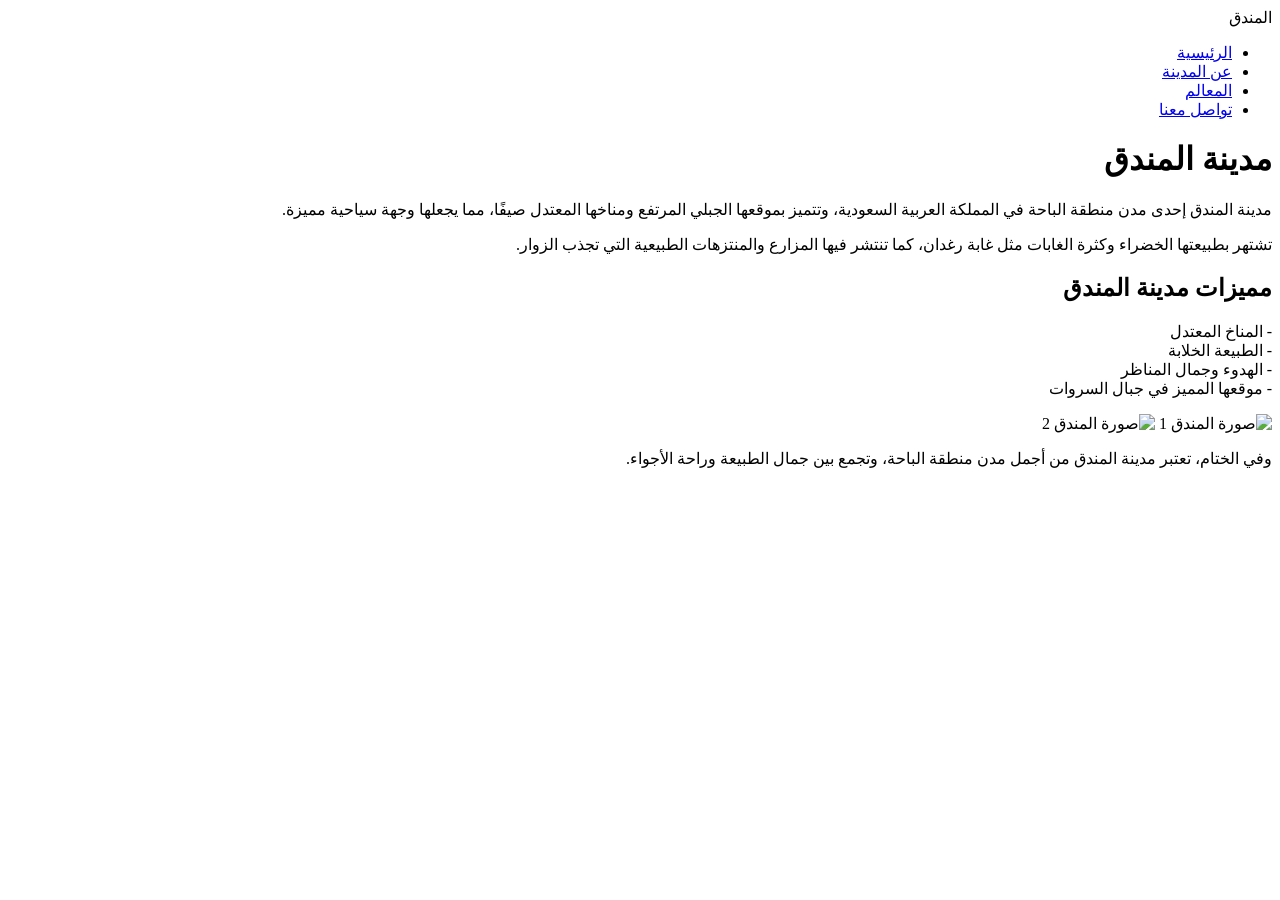
==== index.html @ adf11944 "Create index.html" ====
<!DOCTYPE html>
<html lang="ar" dir="rtl">
<head>
    <meta charset="UTF-8">
    <meta name="viewport" content="width=device-width, initial-scale=1.0">
    <title>السعودية بعيون تقنية</title>
    <link rel="stylesheet" href="style.css">
</head>

<body>

    <nav>
        <div class="logo">المندق</div>
        <ul>
            <li><a href="#main-title">الرئيسية</a></li>
            <li><a href="#features">عن المدينة</a></li>
            <li><a href="#gallery">المعالم</a></li>
            <li><a href="#contact">تواصل معنا</a></li>
        </ul>
        <div class="hamburger" onclick="toggleMenu()">
            <div></div>
            <div></div>
            <div></div>
        </div>
    </nav>

    <h1 id="main-title">مدينة المندق</h1>

    <p class="par">
        مدينة المندق إحدى مدن منطقة الباحة في المملكة العربية السعودية،
        وتتميز بموقعها الجبلي المرتفع ومناخها المعتدل صيفًا،
        مما يجعلها وجهة سياحية مميزة.
    </p>

    <p id="features">
        تشتهر بطبيعتها الخضراء وكثرة الغابات مثل غابة رغدان،
        كما تنتشر فيها المزارع والمنتزهات الطبيعية التي تجذب الزوار.
    </p>

    <h2>مميزات مدينة المندق</h2>

    <p>
        - المناخ المعتدل <br>
        - الطبيعة الخلابة <br>
        - الهدوء وجمال المناظر <br>
        - موقعها المميز في جبال السروات
    </p>

    <div id="gallery" class="gallery">
        <img src="mandaq1.jpg" alt="صورة المندق 1">
        <img src="mandaq2.jpg" alt="صورة المندق 2">
    </div>

    <p id="contact">
        وفي الختام، تعتبر مدينة المندق من أجمل مدن منطقة الباحة،
        وتجمع بين جمال الطبيعة وراحة الأجواء.
    </p>

    <script>
        function toggleMenu() {
            const menu = document.querySelector('nav ul');
            menu.classList.toggle('show');
        }
    </script>
</body>
</html>
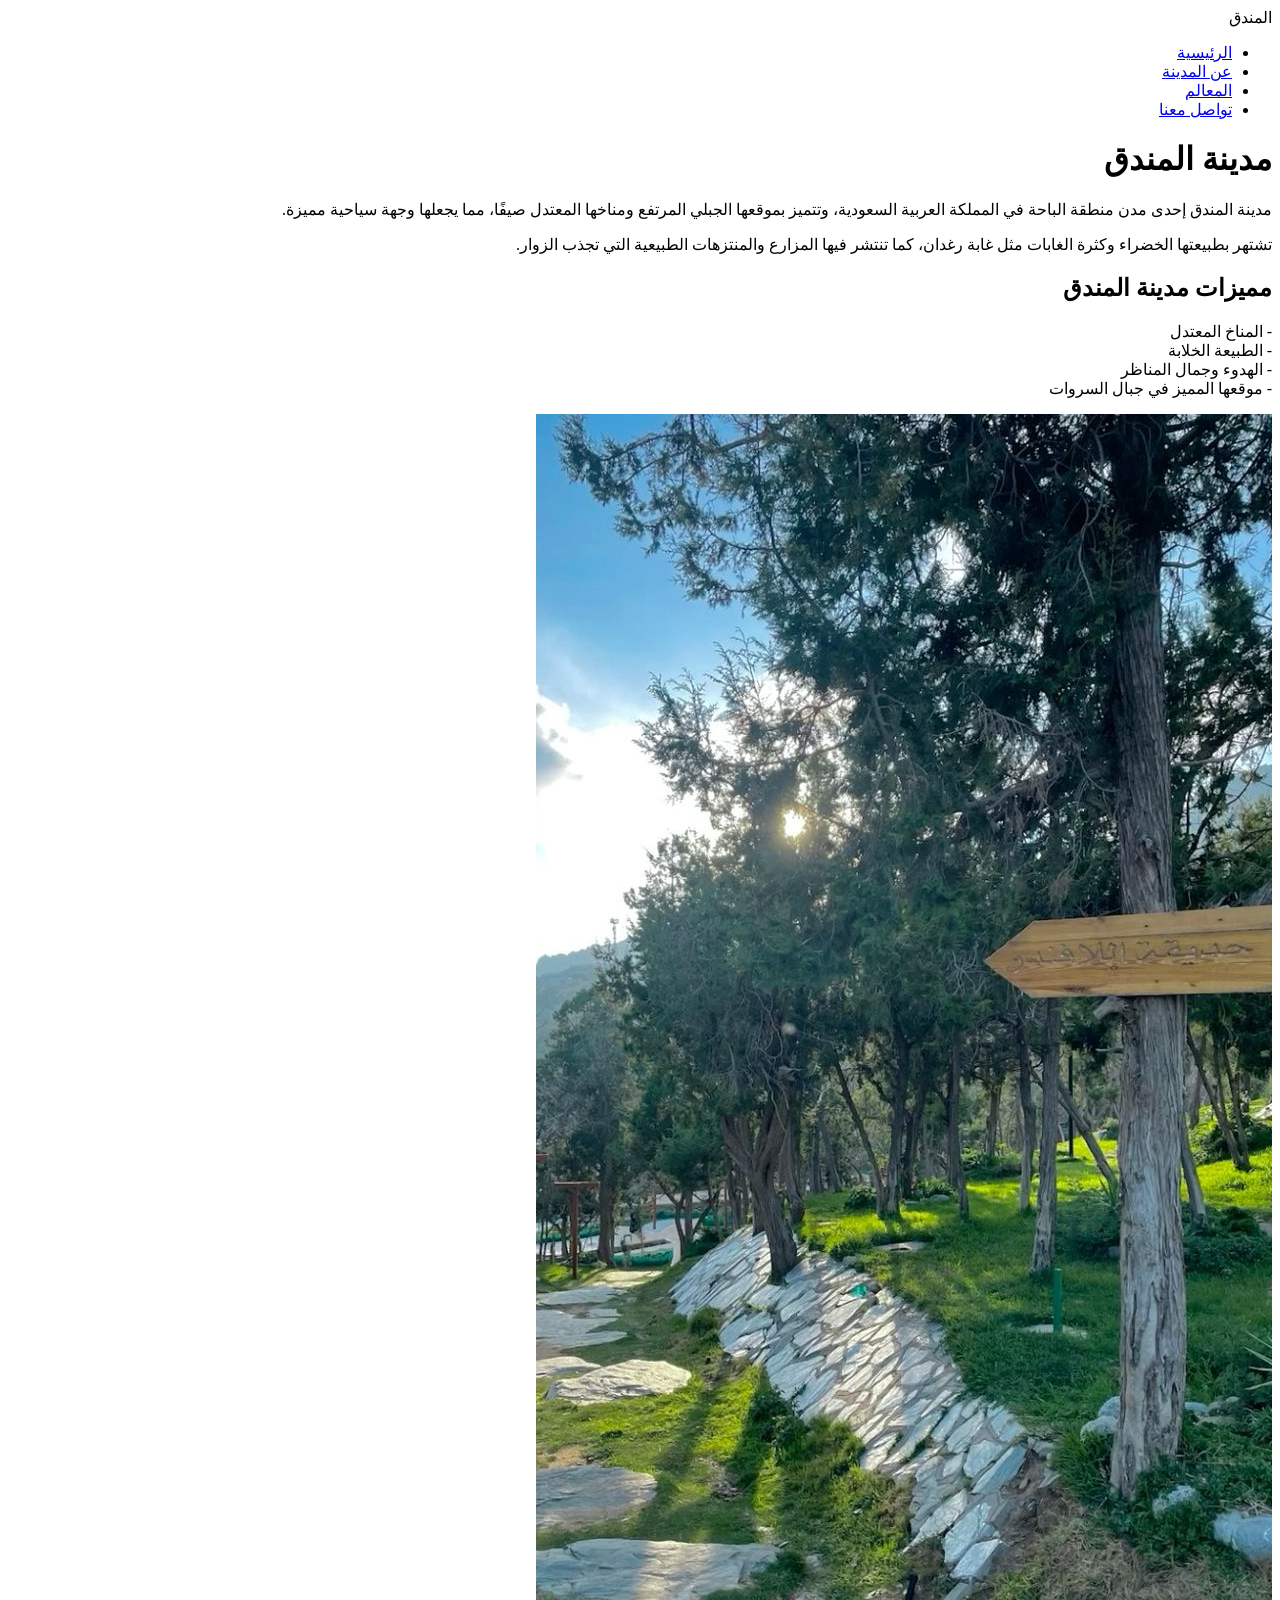
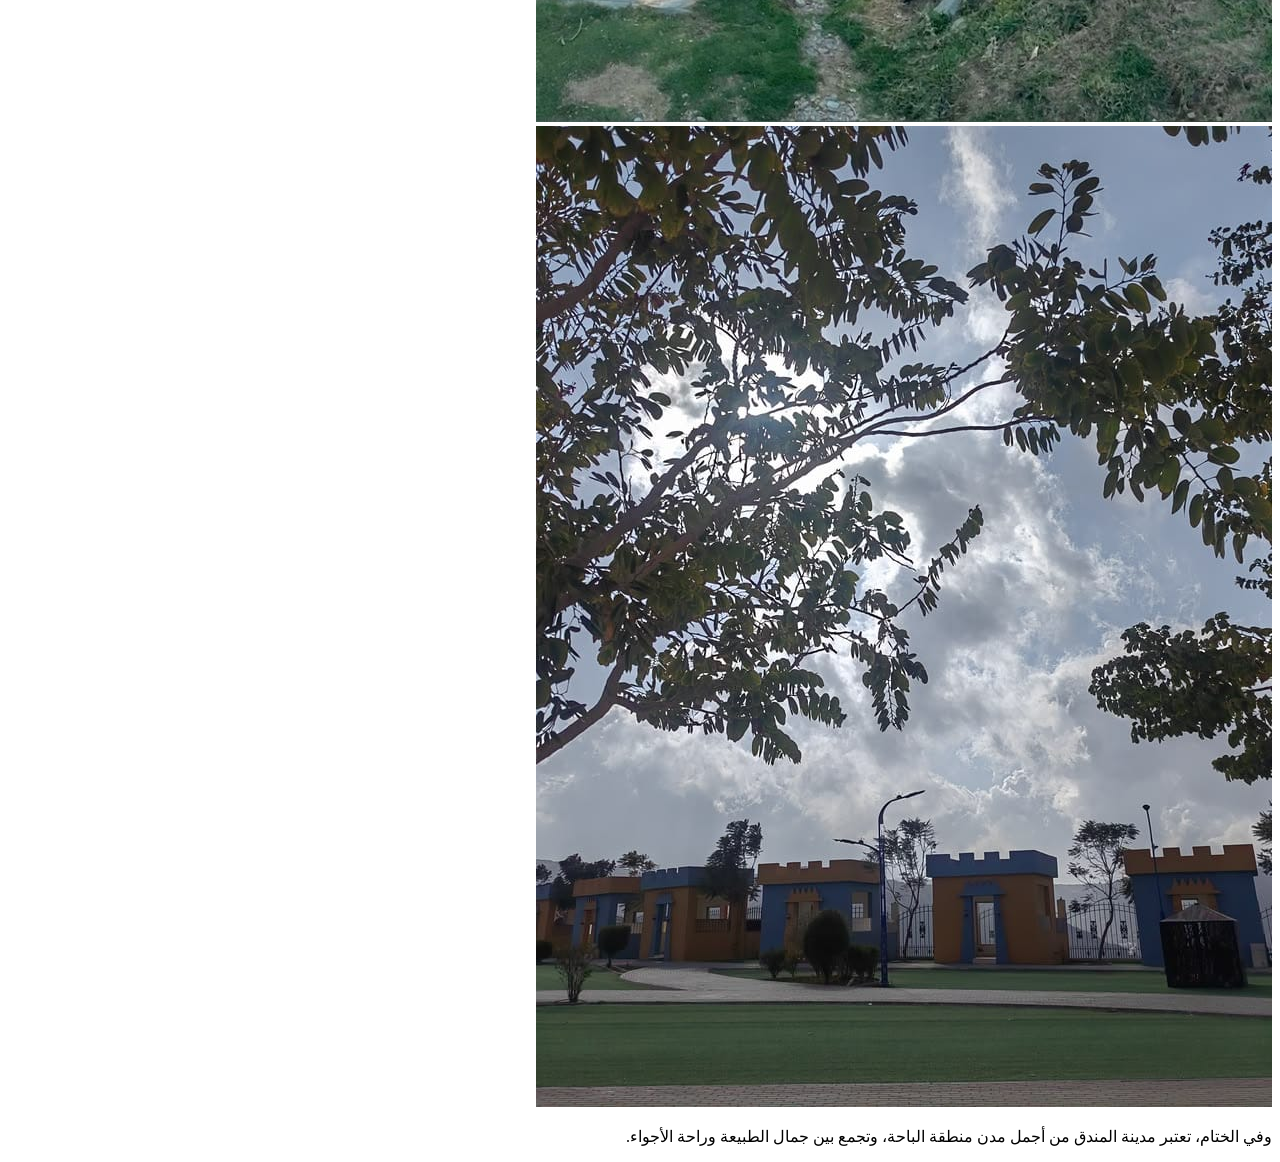
==== commit 138d914f: "Create index.html" ====
--- a/index.html
+++ b/index.html
@@ -47,8 +47,8 @@
     </p>
 
     <div id="gallery" class="gallery">
-        <img src="mandaq1.jpg" alt="صورة المندق 1">
-        <img src="mandaq2.jpg" alt="صورة المندق 2">
+        <img src="mandaq1.jpg.JPG" alt="صورة المندق 1">
+        <img src="mandaq2.jpg.JPG" alt="صورة المندق 2">
     </div>
 
     <p id="contact">
